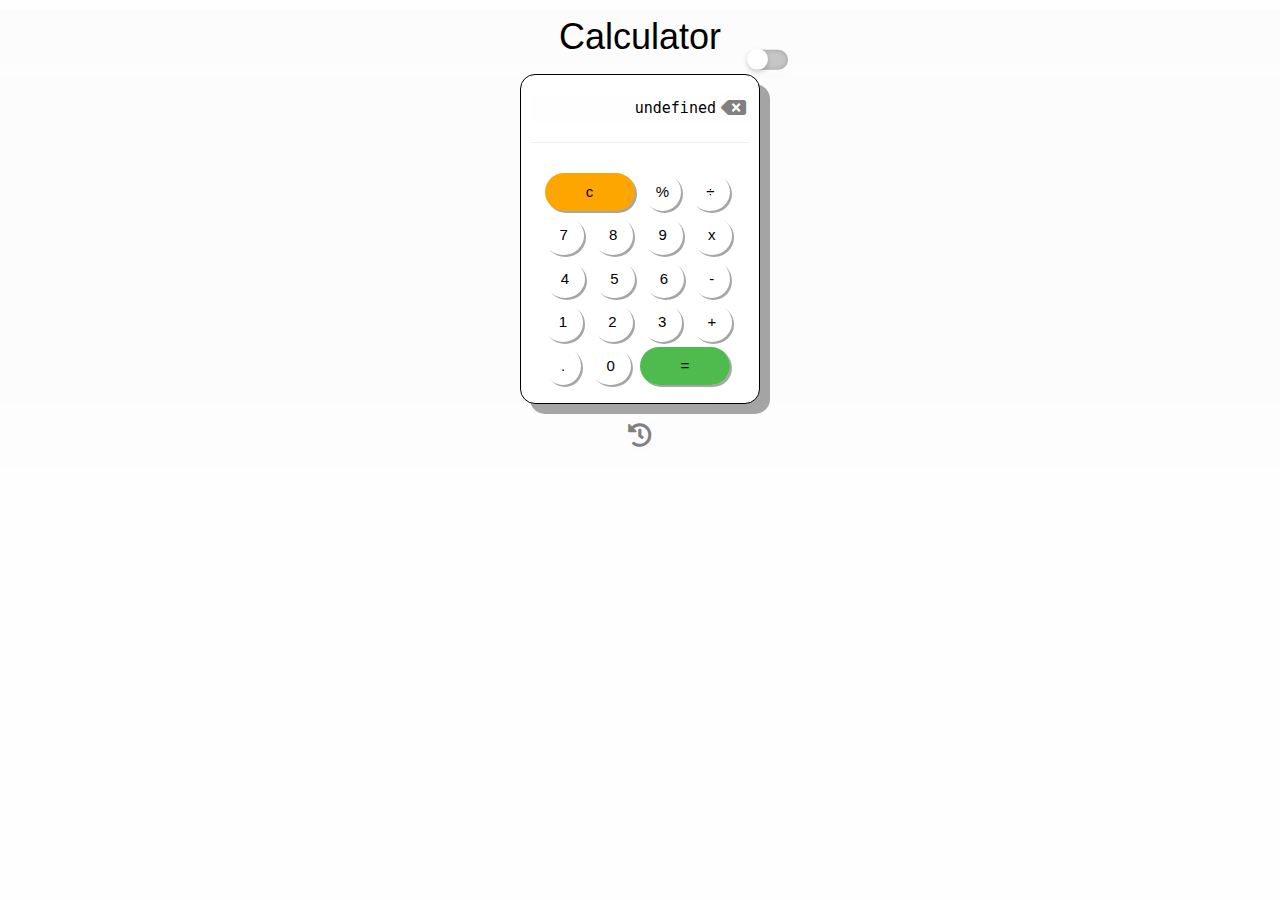
==== projects/simple-calculator/index.html @ b09cd550 "added projects" ====
<!DOCTYPE html>
<html>

<head>
    <title>Calculator</title>
    <meta name="viewport" content="width=device-width, initial-scale=1.0">
    <link rel="stylesheet" href="https://www.w3schools.com/w3css/4/w3.css">
    <link rel="stylesheet" href="../css/all.css">
    <link rel="stylesheet" href="style.css">

</head>

<body>
    <h1>Calculator</h1>
    <div class="center">
        <input type="checkbox" id="checkbox">
    </div>
    <div id="calc">
        <div class="main">
            <div class="text">
                <textarea name="display" id="text" rows="1"></textarea>

                <i class='fas fa-backspace' onclick="clearSpace()"></i>
            </div>
            <hr>
            <div class="btn-group">
                <button class="btn" style="width: 90px;border-radius: 20px; background-color: orange;"
                    onclick="clearScreen()">c</button>

                <button class="btn" style="padding-left:12px;padding-right: 12px;"
                    onclick="addTextToArea('%')">%</button>
                <button class="btn" onclick="addTextToArea('/')">&divide;</button>

                <button class="btn" onclick="addTextToArea('7')">7</button>
                <button class="btn" onclick="addTextToArea('8')">8</button>
                <button class="btn" onclick="addTextToArea('9')">9</button>
                <button class="btn" onclick="addTextToArea('x')">x</button>

                <button class="btn" onclick="addTextToArea('4')">4</button>
                <button class="btn" onclick="addTextToArea('5')">5</button>
                <button class="btn" onclick="addTextToArea('6')">6</button>
                <button class="btn" onclick="addTextToArea('-')">-</button>

                <button class="btn" onclick="addTextToArea('1')">1</button>
                <button class="btn" onclick="addTextToArea('2')">2</button>
                <button class="btn" onclick="addTextToArea('3')">3</button>
                <button class="btn" onclick="addTextToArea('+')">+</button>

                <button class="btn" onclick="addTextToArea('.')">.</button>
                <button class="btn" onclick="addTextToArea('0')">0</button>

                <button class="btn" style="width: 90px;border-radius: 20px; background-color: rgba(13, 161, 13, 0.726);"
                    onclick="getVariables()">=</button>


            </div>
        </div>
    </div>
    <button onclick="showHistory()" id="historyDisplay"><i class='fas fa-history' style='font-size:24px'></i></button>
    <div id="history">
        <h5>History</h5>
        <p id="his"></p>
    </div>
</body>
<script src="app.js"></script>

</html>
---- projects/simple-calculator/style.css ----
*{
    box-sizing: border-box;
    text-align: center;
    background-color: #f8f8f813;
}
.center{
    position: absolute;
    top: 7%;
    left: 60%;
    transform: translate(-50%,-50%);
}

input[type="checkbox"]{
    position: relative;
    width: 40px;
    height: 20px;
    appearance: none;
    background: #c6c6c6;
    outline: none;
    border-radius: 10px;
    box-shadow: inset 0 0 5px rgba(0,0,0,.2);
    transition: .5s;
}
input:checked[type="checkbox"]{
    background: rgba(0, 0, 0, 0.685);
}
input[type="checkbox"]:before{
    content: '';
    position: absolute;
    width: 18.5px;
    height: 18.5px;
    border-radius: 50%;
    top: 0;
    left: 0;
    background: #fff;
    transform: scale(1.1);
    box-shadow: 0 2px 5px rgba(0,0,0,.2);
    transition: .5s;
}
input:checked[type="checkbox"]:before{
    left: 25px;
}


body.dark .main{
    background-color: rgba(0, 0, 0, 0.685);
    box-shadow: rgba(0, 0, 0, 0.349);
}
body.dark #text{
    color: #fff;
    background-color: rgba(0, 0, 0, 0.103);
}
body.dark .fas{
    color: #f3f1f1;
    background-color: transparent;
}
body.dark .btn{
    background-color: #fff;
    box-shadow: 2px 2px 0px 0px rgb(0, 0, 0);;
}


.main{
    background-color: #ffffff;
    border: 1px solid black;
    border-radius: 15px;
    padding: 20px 10px;
    min-width: 240px;
    min-height: 330px;
    max-width: 240px;
    max-height: 330px;
    display: inline-block;
    z-index: 20;
    box-shadow: 10px 10px 0px 0px rgba(0, 0, 0, 0.349);
}

.text{
    display: flex;
    text-align: right;
}
#text{
    font-family:'lucida console',monospace;
    border-style: none;
    border: 0px;
    background-color:transparent;
    color: #000;
    resize: none;
    float: left;
    text-align: right;
    width: 188px;
    outline: none;
}
.fas{
    font-size:20px;
    color:grey;
    padding: 3px;
    cursor: pointer;
}
.btn-group{
    background-color: transparent;
    padding: 10px 0px;
    max-width: 220px;
}

.btn{
    margin-right: 5px;
    margin-bottom: 5px;
    background-color: transparent ;
    z-index: 3;
    border-radius: 50%;
    box-shadow: 2px 2px 0px 0px rgba(0, 0, 0, 0.349);
    outline: none;
    border: 0;
    padding: 8px 16px;
    cursor: pointer;
}
.btn:hover{
    background-color: #dddc82 !important;
}

#history{
    display: none;
    background-color: rgba(252, 242, 230, 0.404);
    margin: 30px;
    border: 1px solid grey;
    width: 30%;
    
}
#history p{
    text-align: left;
    font-size: 16px;
    font-family:  monospace;
}
#historyDisplay{
    margin: 15px;
    background-color: transparent;
    outline: none;
    border: none;
}
@media screen and (max-width:480px){
    .center{
        top:8%;
        left: 76%;
    }
}
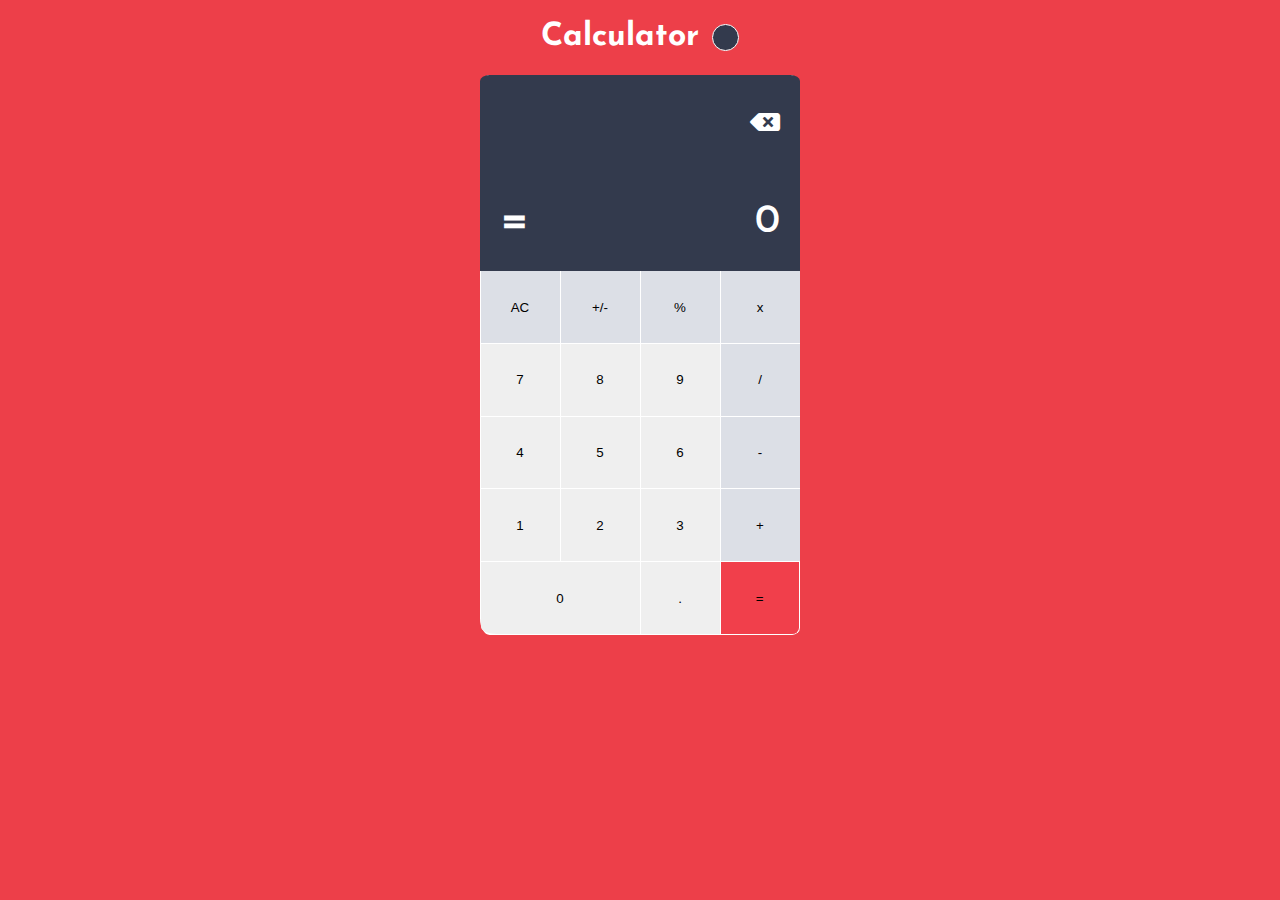
==== commit 98aa351b: "calculator2.0" ====
--- a/projects/simple-calculator/index.html
+++ b/projects/simple-calculator/index.html
@@ -1,67 +1,52 @@
 <!DOCTYPE html>
-<html>
-
+<html lang="en">
 <head>
+    <meta charset="UTF-8">
+    <meta http-equiv="X-UA-Compatible" content="IE=edge">
+    <meta name="viewport" content="width=device-width, initial-scale=1.0">
     <title>Calculator</title>
-    <meta name="viewport" content="width=device-width, initial-scale=1.0">
-    <link rel="stylesheet" href="https://www.w3schools.com/w3css/4/w3.css">
+    <link href="https://fonts.googleapis.com/css2?family=Josefin+Sans:wght@300&display=swap" rel="stylesheet">
     <link rel="stylesheet" href="../css/all.css">
     <link rel="stylesheet" href="style.css">
-
 </head>
-
 <body>
-    <h1>Calculator</h1>
-    <div class="center">
-        <input type="checkbox" id="checkbox">
-    </div>
-    <div id="calc">
-        <div class="main">
-            <div class="text">
-                <textarea name="display" id="text" rows="1"></textarea>
-
+    <header>
+        <h1>Calculator</h1>
+        <button onClick="changeTheme()"></button>
+    </header>
+    <section class="container">
+        <div class="display-box">
+            <div class="row-1">
+                <p id="display"></p>
                 <i class='fas fa-backspace' onclick="clearSpace()"></i>
             </div>
-            <hr>
-            <div class="btn-group">
-                <button class="btn" style="width: 90px;border-radius: 20px; background-color: orange;"
-                    onclick="clearScreen()">c</button>
-
-                <button class="btn" style="padding-left:12px;padding-right: 12px;"
-                    onclick="addTextToArea('%')">%</button>
-                <button class="btn" onclick="addTextToArea('/')">&divide;</button>
-
-                <button class="btn" onclick="addTextToArea('7')">7</button>
-                <button class="btn" onclick="addTextToArea('8')">8</button>
-                <button class="btn" onclick="addTextToArea('9')">9</button>
-                <button class="btn" onclick="addTextToArea('x')">x</button>
-
-                <button class="btn" onclick="addTextToArea('4')">4</button>
-                <button class="btn" onclick="addTextToArea('5')">5</button>
-                <button class="btn" onclick="addTextToArea('6')">6</button>
-                <button class="btn" onclick="addTextToArea('-')">-</button>
-
-                <button class="btn" onclick="addTextToArea('1')">1</button>
-                <button class="btn" onclick="addTextToArea('2')">2</button>
-                <button class="btn" onclick="addTextToArea('3')">3</button>
-                <button class="btn" onclick="addTextToArea('+')">+</button>
-
-                <button class="btn" onclick="addTextToArea('.')">.</button>
-                <button class="btn" onclick="addTextToArea('0')">0</button>
-
-                <button class="btn" style="width: 90px;border-radius: 20px; background-color: rgba(13, 161, 13, 0.726);"
-                    onclick="getVariables()">=</button>
-
-
+            <div class="row-2">
+                <div id="aligin">=</div>
+                <div id="res">0</div>
             </div>
         </div>
-    </div>
-    <button onclick="showHistory()" id="historyDisplay"><i class='fas fa-history' style='font-size:24px'></i></button>
-    <div id="history">
-        <h5>History</h5>
-        <p id="his"></p>
-    </div>
+        <div class="keys">
+            <button value="AC" class="cell operator">AC</button>
+            <button value="+/-" class="cell operator">+/-</button>
+            <button value="%" class="cell operator">%</button>
+            <button value="*" class="cell operator">x</button>
+            <button value="7" class="cell">7</button>
+            <button value="8" class="cell">8</button>
+            <button value="9" class="cell">9</button>
+            <button value="/" class="cell operator">/</button>
+            <button value="4" class="cell">4</button>
+            <button value="5" class="cell">5</button>
+            <button value="6" class="cell">6</button>
+            <button value="-" class="cell operator">-</button>
+            <button value="1" class="cell">1</button>
+            <button value="2" class="cell">2</button>
+            <button value="3" class="cell">3</button>
+            <button value="+" class="cell operator">+</button>
+            <button value="0" class="cell spec">0</button>
+            <button value="." class="cell">.</button>
+            <button value="=" class="cell end">=</button>
+        </div>
+    </section>
+    <script src="app.js"></script>
 </body>
-<script src="app.js"></script>
-
 </html>--- a/projects/simple-calculator/style.css
+++ b/projects/simple-calculator/style.css
@@ -1,145 +1,135 @@
-*{
-    box-sizing: border-box;
-    text-align: center;
-    background-color: #f8f8f813;
-}
-.center{
-    position: absolute;
-    top: 7%;
-    left: 60%;
-    transform: translate(-50%,-50%);
+:root{
+    --width-container:20rem;
+    --height-container:35rem;
+    --bg-color:#ed3f49;
+    --display-color:#333a4d;
+    --button-color:#f13f4b;
 }
 
-input[type="checkbox"]{
-    position: relative;
-    width: 40px;
-    height: 20px;
-    appearance: none;
-    background: #c6c6c6;
-    outline: none;
-    border-radius: 10px;
-    box-shadow: inset 0 0 5px rgba(0,0,0,.2);
-    transition: .5s;
+body{
+    background-color:var(--bg-color);
+    height:1vh;
+    font-family: 'Josefin Sans', sans-serif;
+    margin: 0;
+    display:flex;
+    flex-direction: column;
+    align-items: center;
 }
-input:checked[type="checkbox"]{
-    background: rgba(0, 0, 0, 0.685);
+
+header{
+    color:#fff;
+    display:flex;
+    align-items: center;
 }
-input[type="checkbox"]:before{
-    content: '';
-    position: absolute;
-    width: 18.5px;
-    height: 18.5px;
-    border-radius: 50%;
-    top: 0;
-    left: 0;
-    background: #fff;
-    transform: scale(1.1);
-    box-shadow: 0 2px 5px rgba(0,0,0,.2);
-    transition: .5s;
+
+header button{
+    width:2em;
+    height:2em;
+    border-radius:50%;
+    border: 1px solid white;
+    margin-left: 1em;
+    background-color:var(--display-color);
+    cursor:pointer;
 }
-input:checked[type="checkbox"]:before{
-    left: 25px;
+
+.container{
+    min-width: var(--width-container);
+    min-height: var(--height-container);
+    background-color:#fff;
+    border-radius: 3%;
+}
+
+.display-box{
+    width:100%;
+    height: 35%;
+    display: flex;
+    flex-direction: column;
+    justify-content:space-around;
+    font-size:2.5em;
+    font-weight:500;
+    color:#fff;
+    border-radius: inherit;
+    border-bottom-left-radius: 0;
+    border-bottom-right-radius: 0;
+    background-color:var(--display-color);
 }
 
 
-body.dark .main{
-    background-color: rgba(0, 0, 0, 0.685);
-    box-shadow: rgba(0, 0, 0, 0.349);
-}
-body.dark #text{
-    color: #fff;
-    background-color: rgba(0, 0, 0, 0.103);
-}
-body.dark .fas{
-    color: #f3f1f1;
-    background-color: transparent;
-}
-body.dark .btn{
-    background-color: #fff;
-    box-shadow: 2px 2px 0px 0px rgb(0, 0, 0);;
+.row-1{
+    max-width: 7em;
+    overflow-x: scroll;
+    padding: 0 0.5em;
+    display:flex;
+    justify-content:flex-end;
 }
 
-
-.main{
-    background-color: #ffffff;
-    border: 1px solid black;
-    border-radius: 15px;
-    padding: 20px 10px;
-    min-width: 240px;
-    min-height: 330px;
-    max-width: 240px;
-    max-height: 330px;
-    display: inline-block;
-    z-index: 20;
-    box-shadow: 10px 10px 0px 0px rgba(0, 0, 0, 0.349);
+#display{
+    height:1em;
+    margin:0;
+}
+.row-1::-webkit-scrollbar{
+    display: none;
 }
 
-.text{
-    display: flex;
-    text-align: right;
-}
-#text{
-    font-family:'lucida console',monospace;
-    border-style: none;
-    border: 0px;
-    background-color:transparent;
-    color: #000;
-    resize: none;
-    float: left;
-    text-align: right;
-    width: 188px;
-    outline: none;
-}
-.fas{
-    font-size:20px;
-    color:grey;
-    padding: 3px;
+.row-1 i{
+    font-size: 24px;
+    margin: 0 0 0 12px;
+    line-height: 1.5;
     cursor: pointer;
 }
-.btn-group{
-    background-color: transparent;
-    padding: 10px 0px;
-    max-width: 220px;
+
+.row-2{
+    padding: 0 0.5em;
+    display:flex;
+    justify-content:space-between;
 }
 
-.btn{
-    margin-right: 5px;
-    margin-bottom: 5px;
-    background-color: transparent ;
-    z-index: 3;
-    border-radius: 50%;
-    box-shadow: 2px 2px 0px 0px rgba(0, 0, 0, 0.349);
-    outline: none;
+#res{
+    max-width: 6em;
+    overflow-x: scroll;
+}
+#res::-webkit-scrollbar{
+    display: none;
+}
+
+#aligin{
+    font-weight: 700;
+}
+
+.keys{
+    width:100%;
+    height: 65%;
+    display: grid;
+    grid-template-columns:repeat(4,calc(var(--width-container)/4));
+}
+
+.cell{
     border: 0;
-    padding: 8px 16px;
+    margin: 0.5px;
+    font-weight: 300;
     cursor: pointer;
 }
-.btn:hover{
-    background-color: #dddc82 !important;
+
+.spec{
+    grid-column: 1/3;
+    border-bottom-left-radius: 10%;
 }
 
-#history{
-    display: none;
-    background-color: rgba(252, 242, 230, 0.404);
-    margin: 30px;
-    border: 1px solid grey;
-    width: 30%;
-    
+.operator{
+    background-color: #dcdfe6;
 }
-#history p{
-    text-align: left;
-    font-size: 16px;
-    font-family:  monospace;
+
+.end{
+    border: 0.5px solid white;
+    background-color: var(--button-color);
+    border-top: 0;
+    border-left: 0;
+    border-bottom-right-radius: 10%;
+    margin: 0.5px 0 0 0.5px; 
 }
-#historyDisplay{
-    margin: 15px;
-    background-color: transparent;
-    outline: none;
-    border: none;
-}
-@media screen and (max-width:480px){
-    .center{
-        top:8%;
-        left: 76%;
+
+@media(max-width:425px){
+    header{
+        margin: 1.5em 0;
     }
 }